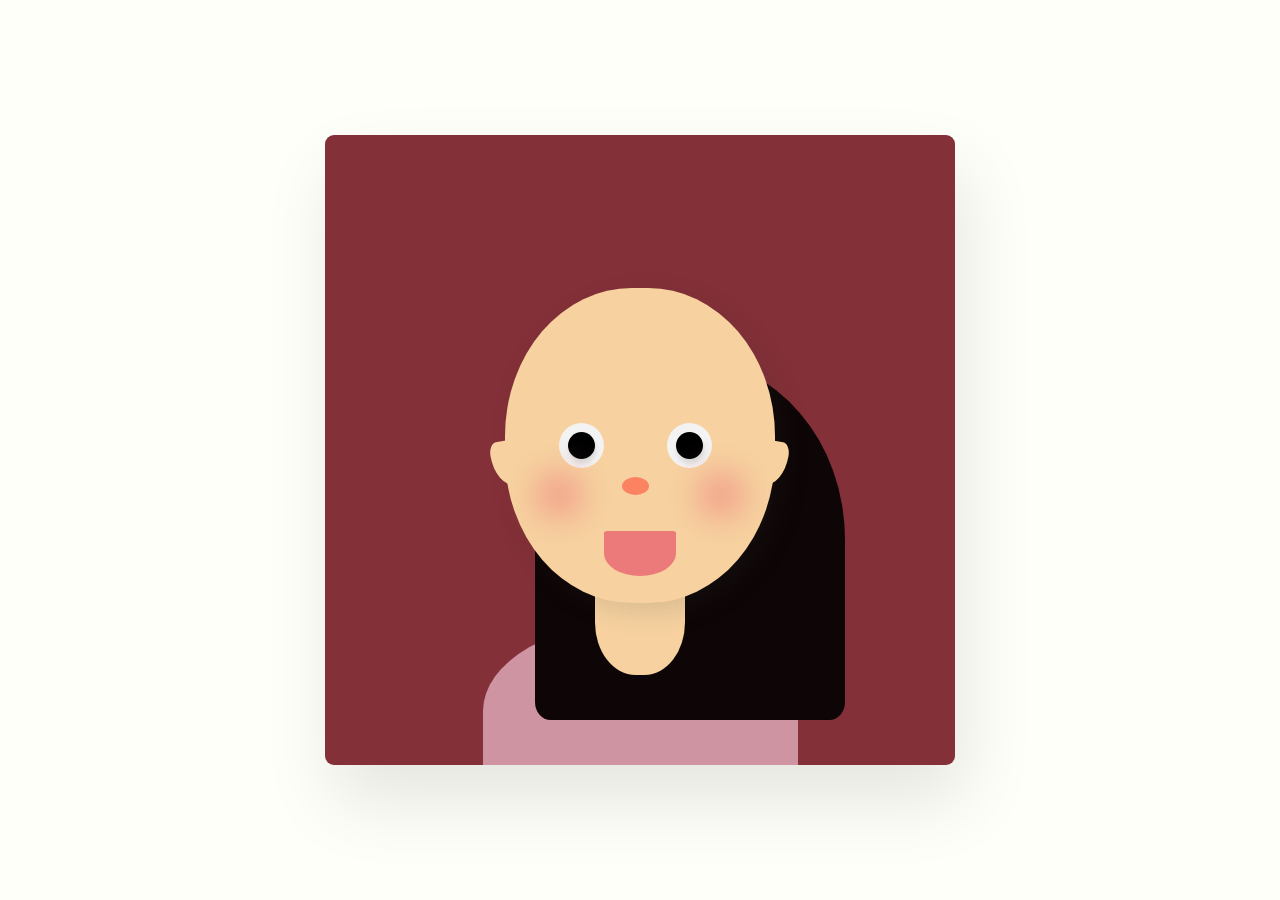
==== avatar/index.html @ fd31841b "Add new project named avatar" ====
<!DOCTYPE html>
<html lang="en">

<head>
    <meta charset="UTF-8">
    <meta http-equiv="X-UA-Compatible" content="IE=edge">
    <meta name="viewport" content="width=device-width, initial-scale=1.0">

    <title>Avatar</title>
    <link rel="icon" href="img/">

    <link rel="stylesheet" href="css/style.css">
</head>

<body>
    <div class="frame">
        <div class="hair">
            <div class="fringe"></div>
            <div class="fringe"></div>
            <div class="back"></div>
        </div>

        <div class="head">

            <div class="eyes">
                <div class="pupil"></div>
            </div>

            <div class="eyes">
                <div class="pupil"></div>
            </div>

            <div class="ears"></div>
            <div class="ears"></div>

            <div class="nose"></div>
            <div class="mouth"></div>

            <div class="blush"></div>
            <div class="blush"></div>

        </div>

        <div class="neck"></div>
        <div class="body"></div>
    </div>

</body>

</html>
---- avatar/css/style.css ----
:root {
    --skin: rgb(247, 210, 160);
    --nose: rgb(251, 131, 98);
    --mouth: #ec7a7a;
    --blush: #ec7a7a;
    --hair: #0e0606;
    --roupa: rgb(207, 148, 161);
}

* {
    padding: 0;
    margin: 0;
}

body {
    width: 100vw;
    height: 100vh;
    background-color: rgb(253, 255, 248);

    display: flex;
    align-items: center;
    justify-content: center;

    overflow: hidden;
    z-index: -3;
}

.frame {
    display: flex;
    flex-direction: column;
    align-items: center;
    justify-content: center;

    width: 70vmin;
    height: 70vmin;

    border-radius: 1vmin;
    box-shadow: 1vmin 4vmin 8vmin 0 rgba(0, 0, 0, 0.1);

    overflow: hidden;
    background: rgb(132,48,56);
    color: #333;
    z-index: -2;
    position: relative;
}

.hair{
    width: 34.5vmin;
    height: 40vmin;
    background-color: var(--hair);

    position: absolute;
    top: 25vmin;

    right: 12.2vmin;
    border-radius: 100% 100% 10% 10%;
}
/* .back{
    width: 34.5vmin;
    height: 40vmin;
    background-color: var(--hair);

    position: relative;
    top: 25vmin;

    right: 12.2vmin;
    border-radius: 100% 100% 10% 10%;
    z-index: -2;
}
.fringe {
    width: 17vmin;
    height: 16vmin;
    background-color: var(--hair);

    position: relative;
    top: 40vmin;
}

.fringe:nth-child(1) {
    left: 0;

    z-index: 2;
    
    border-radius: 50vmin 1vmin 40vmin 0vmin;
}

.fringe:nth-child(2) {
    left: 0;

    z-index: 2;

    border-radius: 0vmin 50vmin 0vmin 40vmin;
} */

.head {
    width: 30vmin;
    height: 35vmin;
    background-color: var(--skin);

    border-radius: 47%;
    box-shadow: 1vmin 1vmin 3vmin#33333324;

    position: relative;
    top: 16vmin;

    z-index: 1;
}

.ears{
    width: 3vmin;
    height: 5vmin;
    background-color: var(--skin);

    position: absolute;
    bottom: 13vmin; 
}

.ears:nth-child(3){
    left: -1.5vmin;

    border-radius: 40% 40% 40% 100%;
    transform: rotate(-10deg);
}

.ears:nth-child(4){
    right: -1.3vmin;

    border-radius: 40% 40% 100% 40%;
    transform: rotate(10deg);
}

.neck {
    width: 10vmin;
    height: 13vmin;
    background-color: var(--skin);

    position: relative;
    top: 11vmin;

    border-radius: 0% 0% 45% 45%;
}

.body {
    width: 35vmin;
    height: 20vmin;
    background-color: var(--roupa);

    position: relative;
    top: 5vmin;
    border-radius: 50% 50% 0 0;

    z-index: -1;
}

.eyes {
    width: 5vmin;
    height: 5vmin;
    background-color: rgb(243, 243, 243);

    border-radius: 50%;
    position: relative;
}

.eyes:nth-child(1) {
    top: 15vmin;
    left: 6vmin;
}

.eyes:nth-child(2) {
    top: 10vmin;
    left: 18vmin;
}

.pupil {
    width: 3vmin;
    height: 3vmin;
    background-color: rgb(0, 0, 0);

    border-radius: 50%;
    box-shadow: 0.1vmin 0.5vmin 0.5vmin #33333320;

    position: absolute;
    top: 1vmin;
    left: 1vmin;
}

.nose {
    width: 3vmin;
    height: 2vmin;
    background-color: var(--nose);

    border-radius: 50%;

    position: relative;
    top: 11vmin;
    left: 13vmin;
}

.mouth {
    width: 8vmin;
    height: 5vmin;
    background-color: var(--mouth);

    border-radius: 5% 5% 50% 50%;

    position: relative;
    top: 15vmin;
    left: 11vmin;
}

.blush {
    width: 4vmin;
    height: 4vmin;
    background-color: var(--blush);

    filter: blur(2vmin);
    border-radius: 50%;

}

.blush:nth-child(7) {
    position: relative;
    top: 4vmin;
    left: 4vmin;
}

.blush:nth-child(8) {
    position: relative;
    top: 0vmin;
    left: 22vmin;

}
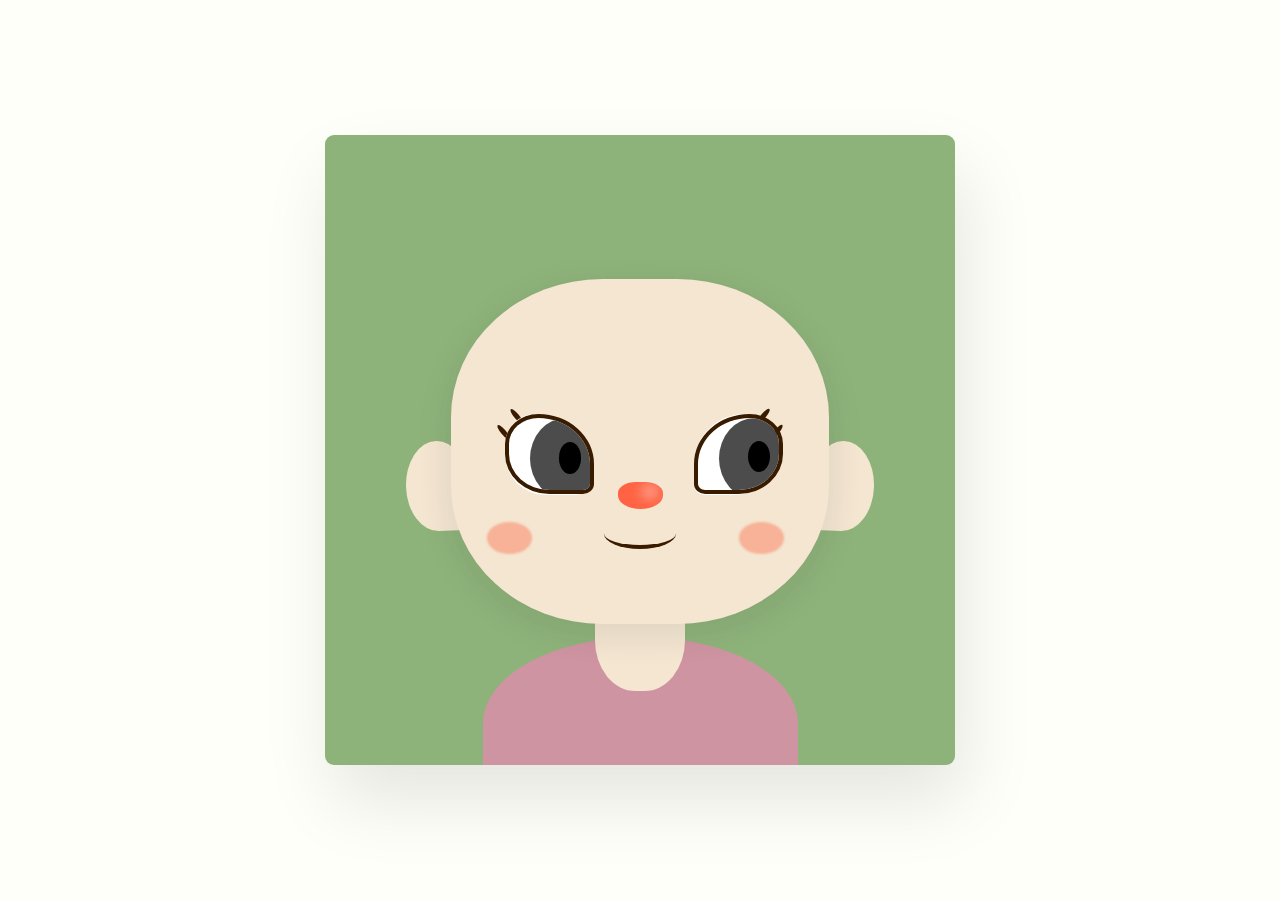
==== commit 4740d82b: "Do the eyes, nose and mouth" ====
--- a/avatar/index.html
+++ b/avatar/index.html
@@ -14,34 +14,61 @@
 
 <body>
     <div class="frame">
+
         <div class="hair">
-            <div class="fringe"></div>
-            <div class="fringe"></div>
-            <div class="back"></div>
         </div>
 
         <div class="head">
 
             <div class="eyes">
-                <div class="pupil"></div>
+
+                <div class="eyelashes">
+                    <div class="left-eyelashe"></div>
+                    <div class="left-eyelashe"></div>
+                </div>
+                <div class="eyelashes">
+                    <div class="right-eyelashe"></div>
+                    <div class="right-eyelashe"></div>
+                </div>
+    
+                <div class="left-eye-background">
+                    <div class="left-eye">
+                        <div class="left-iris">
+                            <div class="left-pupil">
+                            </div>
+                        </div>
+                    </div>
+                </div>
+
+                <div class="right-eye-background">
+                    <div class="right-eye">
+                        <div class="right-iris">
+                            <div class="right-pupil"></div>
+                        </div>
+                    </div>
+                </div>
+
             </div>
 
-            <div class="eyes">
-                <div class="pupil"></div>
+            <div class="nose">
+                <div class="nose-bright"></div>
             </div>
 
-            <div class="ears"></div>
-            <div class="ears"></div>
-
-            <div class="nose"></div>
             <div class="mouth"></div>
 
-            <div class="blush"></div>
-            <div class="blush"></div>
+            <div class="blush">
+                <div class="left-blush"></div>
+                <div class="right-blush"></div>
+            </div>
+        </div>
 
+        <div class="ears">
+            <div class="left-ear"></div>
+            <div class="right-ear"></div>
         </div>
 
         <div class="neck"></div>
+
         <div class="body"></div>
     </div>
 
--- a/avatar/css/style.css
+++ b/avatar/css/style.css
@@ -1,8 +1,9 @@
 :root {
-    --skin: rgb(247, 210, 160);
-    --nose: rgb(251, 131, 98);
-    --mouth: #ec7a7a;
-    --blush: #ec7a7a;
+    --skin: #f4e6d1;
+    --eyes: #4c4c4c;
+    --nose: #ff6343;
+    --border: #391b00;
+    --blush: #f892739f;
     --hair: #0e0606;
     --roupa: rgb(207, 148, 161);
 }
@@ -38,67 +39,19 @@
     box-shadow: 1vmin 4vmin 8vmin 0 rgba(0, 0, 0, 0.1);
 
     overflow: hidden;
-    background: rgb(132,48,56);
+    background: #8eb37a;
     color: #333;
     z-index: -2;
     position: relative;
 }
 
-.hair{
-    width: 34.5vmin;
+.head {
+    width: 42vmin;
     height: 40vmin;
-    background-color: var(--hair);
-
-    position: absolute;
-    top: 25vmin;
-
-    right: 12.2vmin;
-    border-radius: 100% 100% 10% 10%;
-}
-/* .back{
-    width: 34.5vmin;
-    height: 40vmin;
-    background-color: var(--hair);
-
-    position: relative;
-    top: 25vmin;
-
-    right: 12.2vmin;
-    border-radius: 100% 100% 10% 10%;
-    z-index: -2;
-}
-.fringe {
-    width: 17vmin;
-    height: 16vmin;
-    background-color: var(--hair);
-
-    position: relative;
-    top: 40vmin;
-}
-
-.fringe:nth-child(1) {
-    left: 0;
-
-    z-index: 2;
-    
-    border-radius: 50vmin 1vmin 40vmin 0vmin;
-}
-
-.fringe:nth-child(2) {
-    left: 0;
-
-    z-index: 2;
-
-    border-radius: 0vmin 50vmin 0vmin 40vmin;
-} */
-
-.head {
-    width: 30vmin;
-    height: 35vmin;
     background-color: var(--skin);
 
-    border-radius: 47%;
-    box-shadow: 1vmin 1vmin 3vmin#33333324;
+    border-radius: 40%;
+    box-shadow: 0vmin 1vmin 3vmin 1vmin#33333314;
 
     position: relative;
     top: 16vmin;
@@ -106,28 +59,32 @@
     z-index: 1;
 }
 
-.ears{
-    width: 3vmin;
-    height: 5vmin;
+
+.left-ear,
+.right-ear {
+    width: 7vmin;
+    height: 10vmin;
     background-color: var(--skin);
 
     position: absolute;
-    bottom: 13vmin; 
-}
-
-.ears:nth-child(3){
-    left: -1.5vmin;
-
-    border-radius: 40% 40% 40% 100%;
-    transform: rotate(-10deg);
-}
-
-.ears:nth-child(4){
-    right: -1.3vmin;
-
-    border-radius: 40% 40% 100% 40%;
-    transform: rotate(10deg);
-}
+    bottom: 26vmin;
+    z-index: -3;
+}
+
+.left-ear {
+    left: 9vmin;
+
+    border-radius: 100% 100% 40% 100%;
+    transform: rotate(-2deg);
+}
+
+.right-ear {
+    right: 9vmin;
+
+    border-radius: 100% 100% 100% 40%;
+    transform: rotate(2deg);
+}
+
 
 .neck {
     width: 10vmin;
@@ -140,6 +97,192 @@
     border-radius: 0% 0% 45% 45%;
 }
 
+.left-eye-background,
+.right-eye-background {
+    width: 9vmin;
+    height: 9vmin;
+    background-color: white;
+
+    position: absolute;
+}
+
+.left-eye-background {
+    top: 15vmin;
+    left: 6vmin;
+
+    border-radius: 60% 100% 20% 80%;
+}
+
+.right-eye-background {
+    top: 15vmin;
+    right: 6vmin;
+
+    border-radius: 100% 60% 80% 20%;
+}
+
+.left-eye,
+.right-eye {
+    width: 9vmin;
+    height: 8vmin;
+    background-color: transparent;
+    border: 0.5vmin solid var(--border);
+
+    position: absolute;
+    overflow: hidden;
+    z-index: 1;
+}
+
+.left-eye {
+    border-radius: 60% 100% 20% 80%;
+}
+
+.right-eye {
+    border-radius: 100% 60% 80% 20%;
+}
+
+.left-iris,
+.right-iris {
+    width: 8vmin;
+    height: 9vmin;
+    background-color: var(--eyes);
+
+    border-radius: 100%;
+
+    position: absolute;
+    left: 26%;
+
+    z-index: -1;
+}
+
+.left-pupil,
+.right-pupil {
+    width: 2.5vmin;
+    height: 3.5vmin;
+    background-color: black;
+
+    border-radius: 50%;
+
+    position: absolute;
+    left: 40%;
+}
+
+.left-pupil {
+    top: 30%;
+}
+
+.right-pupil {
+    top: 28%;
+}
+
+
+.left-eyelashe {
+    width: 0.6vmin;
+    height: 2vmin;
+    background-color: var(--border);
+
+    border-radius: 50%;
+
+    position: absolute;
+    transform: rotate(-40deg);
+}
+
+.left-eyelashe:nth-child(1){
+    top: 16vmin;
+    left: 5.5vmin;
+
+}
+
+.left-eyelashe:nth-child(2){
+    top: 14.2vmin;
+    left: 7vmin;
+}
+
+.right-eyelashe {
+    width: 0.6vmin;
+    height: 2vmin;
+    background-color: var(--border);
+
+    border-radius: 50%;
+
+    position: absolute;
+    transform: rotate(40deg);
+}
+
+.right-eyelashe:nth-child(1){
+    top: 16vmin;
+    right: 5.5vmin;
+}
+
+.right-eyelashe:nth-child(2){
+    top: 14.2vmin;
+    right: 7vmin;
+}
+
+
+.nose {
+    width: 5vmin;
+    height: 3vmin;
+    background-color: var(--nose);
+
+    border-radius: 80% 80% 100% 100%;
+
+    position: absolute;
+    top: 22.5vmin;
+    left: 18.5vmin;
+}
+
+.nose-bright {
+    width: 35%;
+    height: 30%;
+    background-color: rgba(255, 255, 255, 0.795);
+
+    border-radius: 80% 80% 100% 100%;
+
+    position: relative;
+    top: 25%;
+    left: 55%;
+
+    filter: blur(0.7vmin);
+}
+
+
+.mouth {
+    width: 8vmin;
+    height: 3vmin;
+    background-color: transparent;
+
+    border-bottom: 0.5vmin solid var(--border);
+
+    border-radius: 50%;
+
+    position: absolute;
+    top: 26.5vmin;
+    left: 17vmin;
+}
+
+
+.left-blush,
+.right-blush {
+    width: 5vmin;
+    height: 3.5vmin;
+    background-color: var(--blush);
+
+    filter: blur(0.1vmin);
+    border-radius: 100%;
+
+    position: absolute;
+    top: 27vmin;
+}
+
+.left-blush {
+    left: 4vmin;
+}
+
+.right-blush {
+    left: 32vmin;
+}
+
+
 .body {
     width: 35vmin;
     height: 20vmin;
@@ -150,83 +293,4 @@
     border-radius: 50% 50% 0 0;
 
     z-index: -1;
-}
-
-.eyes {
-    width: 5vmin;
-    height: 5vmin;
-    background-color: rgb(243, 243, 243);
-
-    border-radius: 50%;
-    position: relative;
-}
-
-.eyes:nth-child(1) {
-    top: 15vmin;
-    left: 6vmin;
-}
-
-.eyes:nth-child(2) {
-    top: 10vmin;
-    left: 18vmin;
-}
-
-.pupil {
-    width: 3vmin;
-    height: 3vmin;
-    background-color: rgb(0, 0, 0);
-
-    border-radius: 50%;
-    box-shadow: 0.1vmin 0.5vmin 0.5vmin #33333320;
-
-    position: absolute;
-    top: 1vmin;
-    left: 1vmin;
-}
-
-.nose {
-    width: 3vmin;
-    height: 2vmin;
-    background-color: var(--nose);
-
-    border-radius: 50%;
-
-    position: relative;
-    top: 11vmin;
-    left: 13vmin;
-}
-
-.mouth {
-    width: 8vmin;
-    height: 5vmin;
-    background-color: var(--mouth);
-
-    border-radius: 5% 5% 50% 50%;
-
-    position: relative;
-    top: 15vmin;
-    left: 11vmin;
-}
-
-.blush {
-    width: 4vmin;
-    height: 4vmin;
-    background-color: var(--blush);
-
-    filter: blur(2vmin);
-    border-radius: 50%;
-
-}
-
-.blush:nth-child(7) {
-    position: relative;
-    top: 4vmin;
-    left: 4vmin;
-}
-
-.blush:nth-child(8) {
-    position: relative;
-    top: 0vmin;
-    left: 22vmin;
-
 }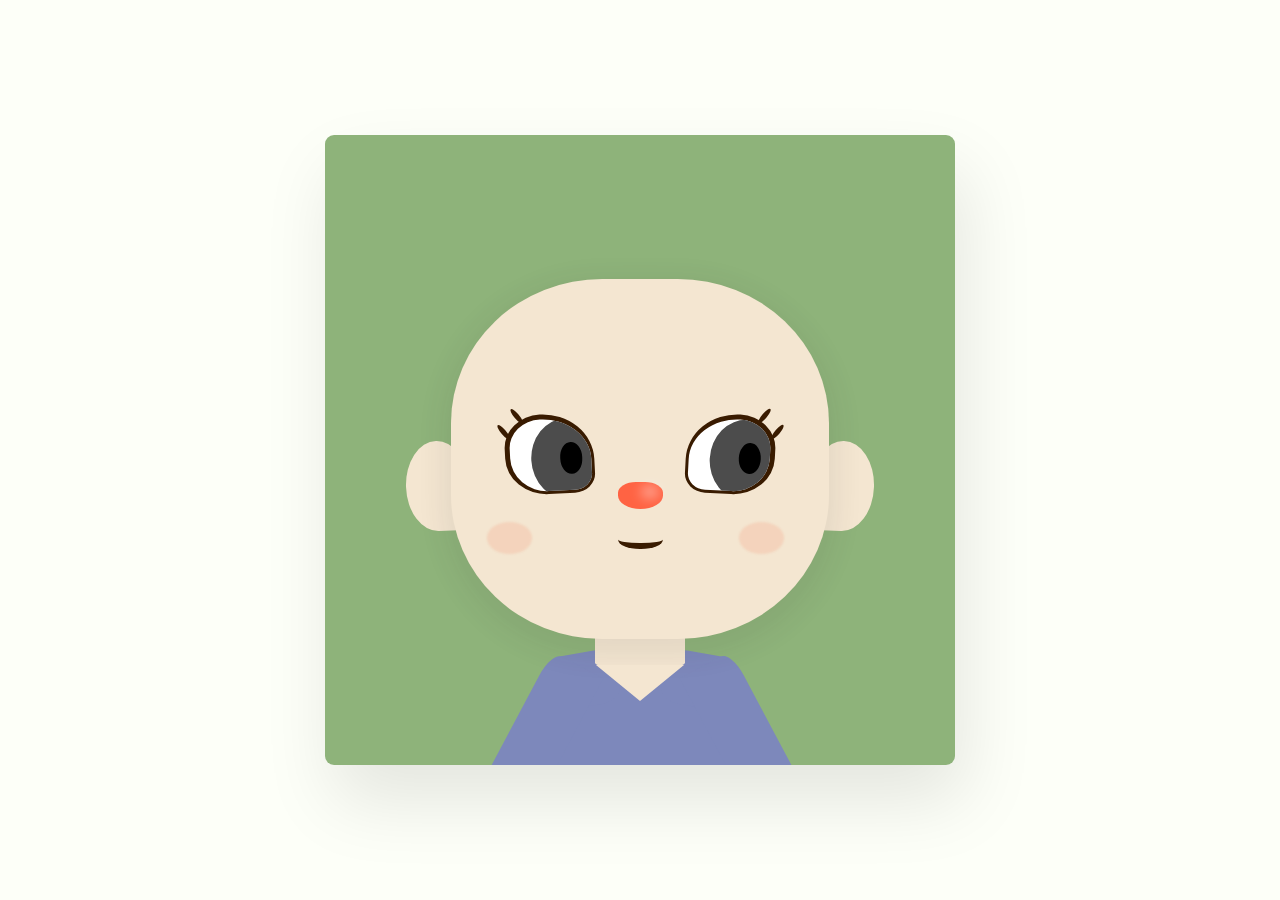
==== commit 4bd66200: "Fix the mouth" ====
--- a/avatar/index.html
+++ b/avatar/index.html
@@ -23,30 +23,26 @@
             <div class="eyes">
 
                 <div class="eyelashes">
-                    <div class="left-eyelashe"></div>
-                    <div class="left-eyelashe"></div>
+                    <div class="left-eyelashes"></div>
+                    <div class="left-eyelashes"></div>
                 </div>
                 <div class="eyelashes">
-                    <div class="right-eyelashe"></div>
-                    <div class="right-eyelashe"></div>
+                    <div class="right-eyelashes"></div>
+                    <div class="right-eyelashes"></div>
                 </div>
     
-                <div class="left-eye-background">
                     <div class="left-eye">
                         <div class="left-iris">
                             <div class="left-pupil">
                             </div>
                         </div>
                     </div>
-                </div>
 
-                <div class="right-eye-background">
                     <div class="right-eye">
                         <div class="right-iris">
                             <div class="right-pupil"></div>
                         </div>
                     </div>
-                </div>
 
             </div>
 
@@ -54,7 +50,9 @@
                 <div class="nose-bright"></div>
             </div>
 
-            <div class="mouth"></div>
+            <div class="mouth">
+                <div class="tongue"></div>
+            </div>
 
             <div class="blush">
                 <div class="left-blush"></div>
@@ -67,9 +65,25 @@
             <div class="right-ear"></div>
         </div>
 
-        <div class="neck"></div>
+        <div class="neck">
+            <div class="neck-top"></div>
+            <div class="neck-bottom"></div>
+        </div>
 
-        <div class="body"></div>
+        <div class="body">
+            <div class="shirt"></div>
+
+            <div class="shoulder">
+                <div class="left-shoulder"></div>
+                <div class="right-shoulder"></div>
+            </div>
+
+            <div class="arms">
+
+                <div class="left-arm"></div>
+                <div class="right-arm"></div>
+            </div>
+        </div>
     </div>
 
 </body>
--- a/avatar/css/style.css
+++ b/avatar/css/style.css
@@ -3,9 +3,9 @@
     --eyes: #4c4c4c;
     --nose: #ff6343;
     --border: #391b00;
-    --blush: #f892739f;
+    --blush: #f8927338;
     --hair: #0e0606;
-    --roupa: rgb(207, 148, 161);
+    --shirt: rgb(125, 136, 187);
 }
 
 * {
@@ -53,12 +53,11 @@
     border-radius: 40%;
     box-shadow: 0vmin 1vmin 3vmin 1vmin#33333314;
 
-    position: relative;
+    position: absolute;
     top: 16vmin;
 
     z-index: 1;
 }
-
 
 .left-ear,
 .right-ear {
@@ -85,59 +84,75 @@
     transform: rotate(2deg);
 }
 
-
-.neck {
+.neck{
+    display: flex;
+    justify-content: center;
+    align-items: center;
+}
+.neck-top {
     width: 10vmin;
-    height: 13vmin;
+    height: 4vmin;
     background-color: var(--skin);
-
-    position: relative;
-    top: 11vmin;
-
-    border-radius: 0% 0% 45% 45%;
-}
-
-.left-eye-background,
-.right-eye-background {
-    width: 9vmin;
-    height: 9vmin;
-    background-color: white;
-
-    position: absolute;
-}
-
-.left-eye-background {
-    top: 15vmin;
-    left: 6vmin;
-
-    border-radius: 60% 100% 20% 80%;
-}
-
-.right-eye-background {
-    top: 15vmin;
-    right: 6vmin;
-
-    border-radius: 100% 60% 80% 20%;
-}
+    border-radius: 10%;
+
+    position: absolute;
+    bottom: 11vmin;
+}
+.neck-bottom{
+    width: 0;
+    height: 0;
+
+    border-left: 4.9vmin solid transparent;
+    border-right: 4.9vmin solid transparent;
+    border-top: 4vmin  solid var(--skin);
+
+    position: absolute;
+    bottom: 7.1vmin;
+
+    z-index: 5;
+}
+
 
 .left-eye,
 .right-eye {
     width: 9vmin;
     height: 8vmin;
-    background-color: transparent;
+    background-color: rgb(255, 255, 255);
     border: 0.5vmin solid var(--border);
 
     position: absolute;
+
     overflow: hidden;
     z-index: 1;
 }
 
 .left-eye {
-    border-radius: 60% 100% 20% 80%;
+    top: 15vmin;
+    left: 6vmin;
+
+    border-radius: 70% 100% 40% 80%;
+
+    border-top: 0.6vmin solid var(--border);
+    border-right: 0.4vmin solid var(--border);
+    border-bottom: 0.4vmin solid var(--border);
+    border-left: 0.6vmin solid var(--border);
+
+    transform: rotate(-3deg);
 }
 
 .right-eye {
-    border-radius: 100% 60% 80% 20%;
+    top: 15vmin;
+    right: 6vmin;
+
+    border-radius: 100% 70% 80% 40%;
+
+
+    border-top: 0.6vmin solid var(--border);
+    border-right: 0.6vmin solid var(--border);
+    border-bottom: 0.4vmin solid var(--border);
+    border-left: 0.4vmin solid var(--border);
+
+    transform: rotate(3deg);
 }
 
 .left-iris,
@@ -175,7 +190,7 @@
 }
 
 
-.left-eyelashe {
+.left-eyelashes {
     width: 0.6vmin;
     height: 2vmin;
     background-color: var(--border);
@@ -186,18 +201,18 @@
     transform: rotate(-40deg);
 }
 
-.left-eyelashe:nth-child(1){
+.left-eyelashes:nth-child(1) {
     top: 16vmin;
     left: 5.5vmin;
 
 }
 
-.left-eyelashe:nth-child(2){
+.left-eyelashes:nth-child(2) {
     top: 14.2vmin;
     left: 7vmin;
 }
 
-.right-eyelashe {
+.right-eyelashes {
     width: 0.6vmin;
     height: 2vmin;
     background-color: var(--border);
@@ -208,14 +223,14 @@
     transform: rotate(40deg);
 }
 
-.right-eyelashe:nth-child(1){
+.right-eyelashes:nth-child(1) {
     top: 16vmin;
-    right: 5.5vmin;
-}
-
-.right-eyelashe:nth-child(2){
+    right: 5.4vmin;
+}
+
+.right-eyelashes:nth-child(2) {
     top: 14.2vmin;
-    right: 7vmin;
+    right: 6.8vmin;
 }
 
 
@@ -228,7 +243,7 @@
 
     position: absolute;
     top: 22.5vmin;
-    left: 18.5vmin;
+    left: 18.5vmin; 
 }
 
 .nose-bright {
@@ -247,18 +262,18 @@
 
 
 .mouth {
-    width: 8vmin;
-    height: 3vmin;
-    background-color: transparent;
-
-    border-bottom: 0.5vmin solid var(--border);
+    height: 1.5vmin;
+    width: 5vmin;
+
+    position: absolute;
+    bottom: 10vmin;
+    left: 18.5vmin;
 
     border-radius: 50%;
-
-    position: absolute;
-    top: 26.5vmin;
-    left: 17vmin;
-}
+    border-bottom: 0.7vmin solid var(--border); 
+}
+
+
 
 
 .left-blush,
@@ -285,12 +300,70 @@
 
 .body {
     width: 35vmin;
-    height: 20vmin;
-    background-color: var(--roupa);
-
-    position: relative;
-    top: 5vmin;
-    border-radius: 50% 50% 0 0;
+    height: 13vmin;
+    background-color: transparent;
+
+    position: absolute;
+    bottom: 0vmin;
 
     z-index: -1;
+}
+
+.shirt {
+    width: 20vmin;
+    height: 13vmin;
+    background-color: var(--shirt);
+
+    position: absolute;
+    bottom: 0vmin;
+    left: 8vmin;
+
+    border-radius: 50% 50% 0% 0%;
+
+}
+
+
+.left-shoulder,
+.right-shoulder {
+    width: 8vmin;
+    height: 6vmin;
+    background-color: var(--shirt);
+
+    border-radius: 27%;
+
+    position: absolute;
+    bottom: 6.5vmin;
+}
+
+.left-shoulder {
+    left: 7vmin;
+    transform: rotate(-10deg);
+}
+
+.right-shoulder {
+    right: 7vmin;
+    transform: rotate(10deg);
+}
+
+
+.left-arm,
+.right-arm {
+    width: 6.4vmin;
+    height: 15vmin;
+    background-color: var(--shirt);
+
+    position: absolute;
+    bottom: -3vmin;
+}
+
+.left-arm {
+    left: 3.8vmin;
+    border-radius: 20% 0% 0% 0%;
+    transform: rotate(28deg);
+}
+
+.right-arm {
+    border-radius: 0% 20% 0% 0%;
+    transform: rotate(-28deg);
+    right: 3.6vmin;
 }